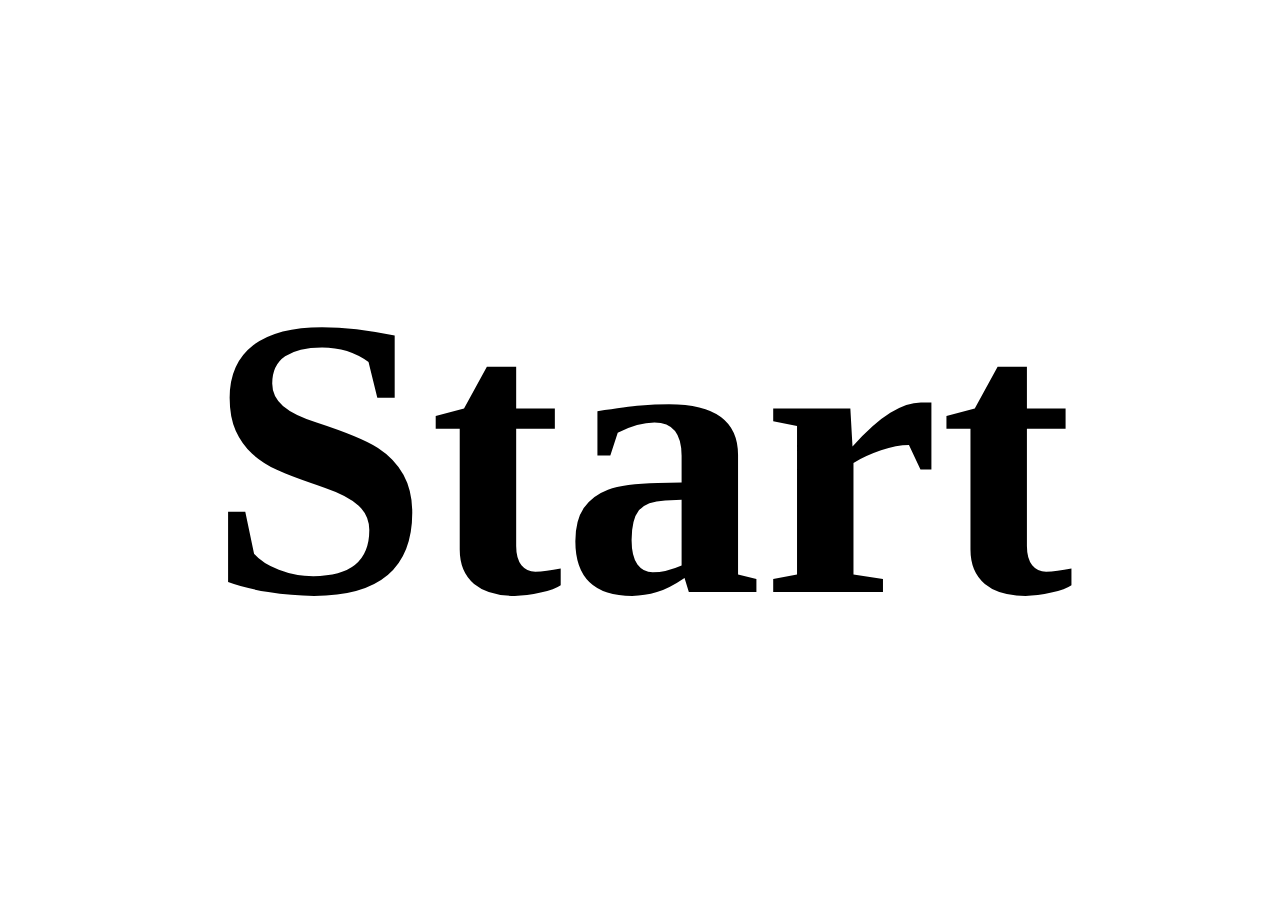
==== index.html @ aa419f7a "Add files via upload" ====
<!DOCTYPE html>
<html lang="en">
<head>
    <meta charset="UTF-8">
    <meta http-equiv="X-UA-Compatible" content="IE=edge">
    <meta name="viewport" content="width=device-width, initial-scale=1.0">
    <title>1728</title>
    <style>
        body{
            height: 100vh;
            display: flex;
            align-items: center;
            justify-content: center;
        }
        h1{
           font-size: 400px; 
        }
    </style>
</head>
<body onclick="counter()">


    <h1 id="counter-text">Start</h1>



    <script>
let count = 0;
let r;
let g;
let b;
let color;

function counter(){
    count++;
    document.getElementById('counter-text').innerHTML = count;

    //random color
    r = Math.floor(Math.random()*255);
    g = Math.floor(Math.random()*255);
    b = Math.floor(Math.random()*255);
        color = `rgb(${r},${g},${b})`
        
    document.body.style.backgroundColor = color;
}
    </script>
</body>
</html>
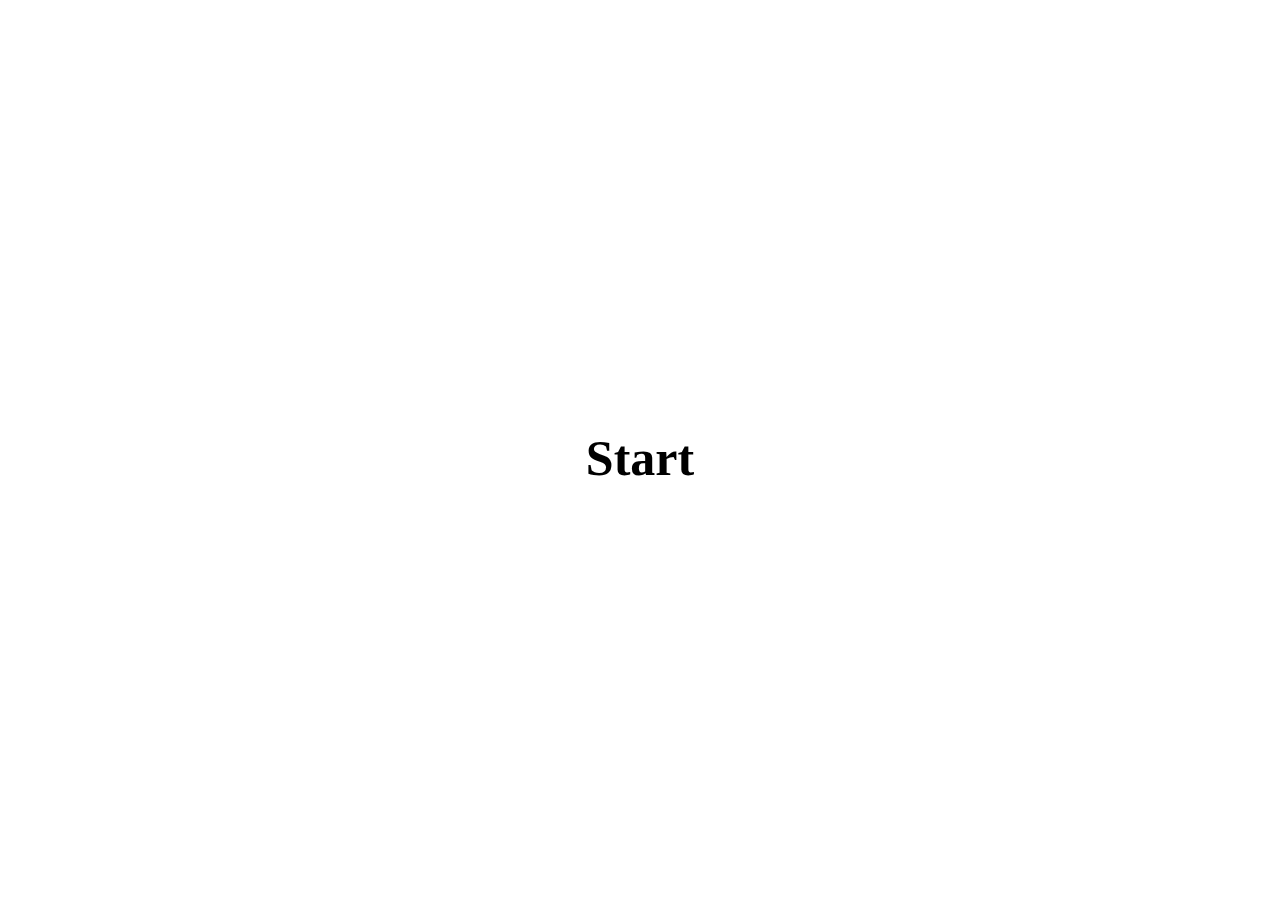
==== commit 72144ff8: "Update index.html" ====
--- a/index.html
+++ b/index.html
@@ -13,7 +13,7 @@
             justify-content: center;
         }
         h1{
-           font-size: 400px; 
+           font-size: 50px; 
         }
     </style>
 </head>
@@ -45,4 +45,4 @@
 }
     </script>
 </body>
-</html>+</html>
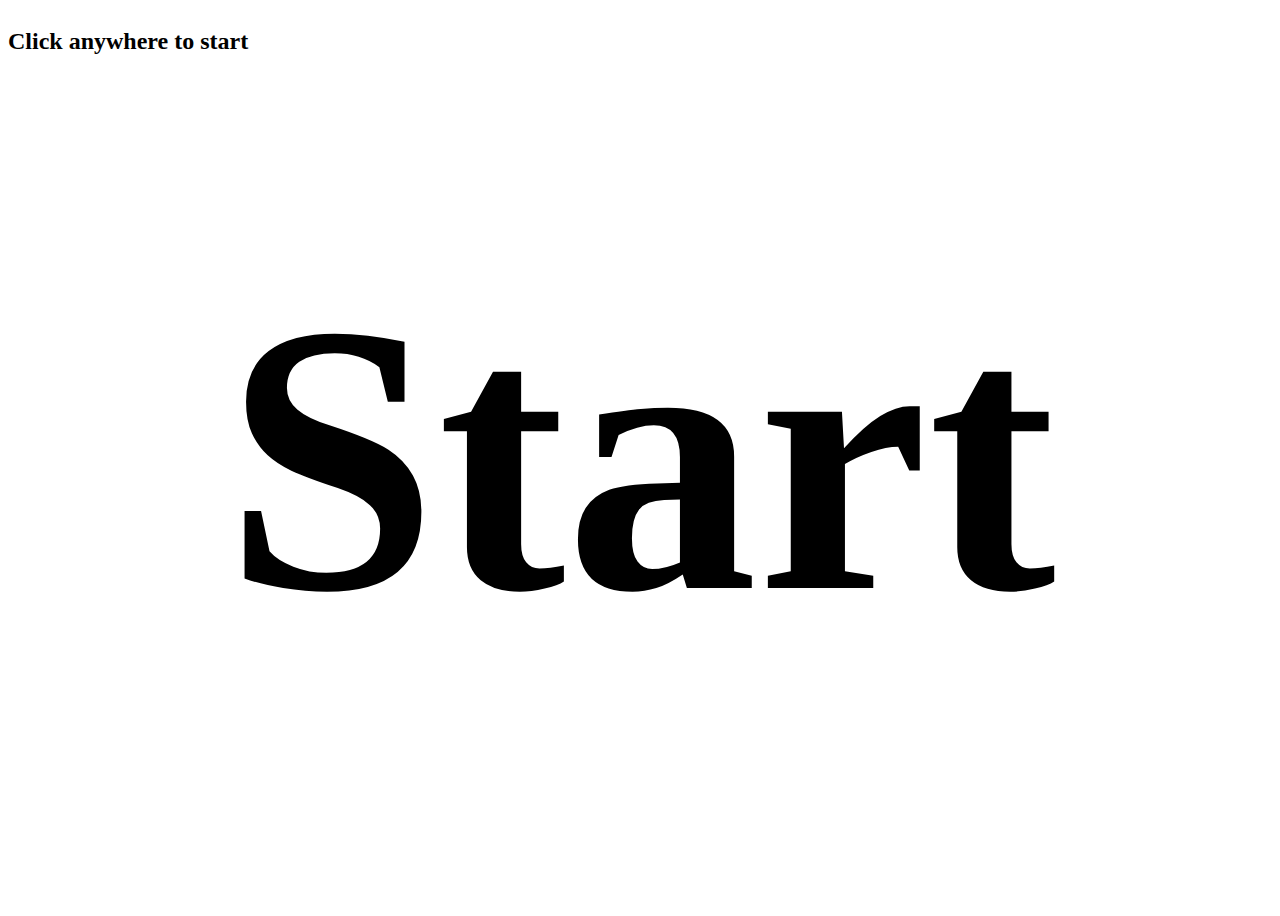
==== commit c76e6226: "Add files via upload" ====
--- a/index.html
+++ b/index.html
@@ -1,48 +1,25 @@
-<!DOCTYPE html>
-<html lang="en">
-<head>
-    <meta charset="UTF-8">
-    <meta http-equiv="X-UA-Compatible" content="IE=edge">
-    <meta name="viewport" content="width=device-width, initial-scale=1.0">
-    <title>1728</title>
-    <style>
-        body{
-            height: 100vh;
-            display: flex;
-            align-items: center;
-            justify-content: center;
-        }
-        h1{
-           font-size: 50px; 
-        }
-    </style>
-</head>
-<body onclick="counter()">
-
-
-    <h1 id="counter-text">Start</h1>
-
-
-
-    <script>
-let count = 0;
-let r;
-let g;
-let b;
-let color;
-
-function counter(){
-    count++;
-    document.getElementById('counter-text').innerHTML = count;
-
-    //random color
-    r = Math.floor(Math.random()*255);
-    g = Math.floor(Math.random()*255);
-    b = Math.floor(Math.random()*255);
-        color = `rgb(${r},${g},${b})`
-        
-    document.body.style.backgroundColor = color;
-}
-    </script>
-</body>
-</html>
+<!DOCTYPE html>
+<html lang="en">
+<head>
+    <meta charset="UTF-8">
+    <meta http-equiv="X-UA-Compatible" content="IE=edge">
+    <meta name="viewport" content="width=device-width, initial-scale=1.0">
+    <title>1728</title>
+    <link rel="stylesheet" href="./style.css">
+</head>
+<body onclick="counter()">
+    <main>
+        <div id="info">
+            <h2 id="round-count">Click anywhere to start</h2>
+        </div>
+        <h1 id="counter-text">Start</h1>
+    </main>
+
+
+    
+
+
+
+    <script src="./script.js"></script>
+</body>
+</html>--- a/style.css
+++ b/style.css
@@ -0,0 +1,24 @@
+body{
+    height: 100vh;
+    display: flex;
+    align-items: center;
+    justify-content: center;
+    
+}
+main{
+    width: 100%;
+    height: 100%;
+    display: flex;
+    align-items: center;
+    justify-content: center;
+    position: relative;
+}
+#info{
+    position: absolute;
+    left: 0;
+    top: 0;
+
+}
+h1{
+   font-size: 30vw; 
+}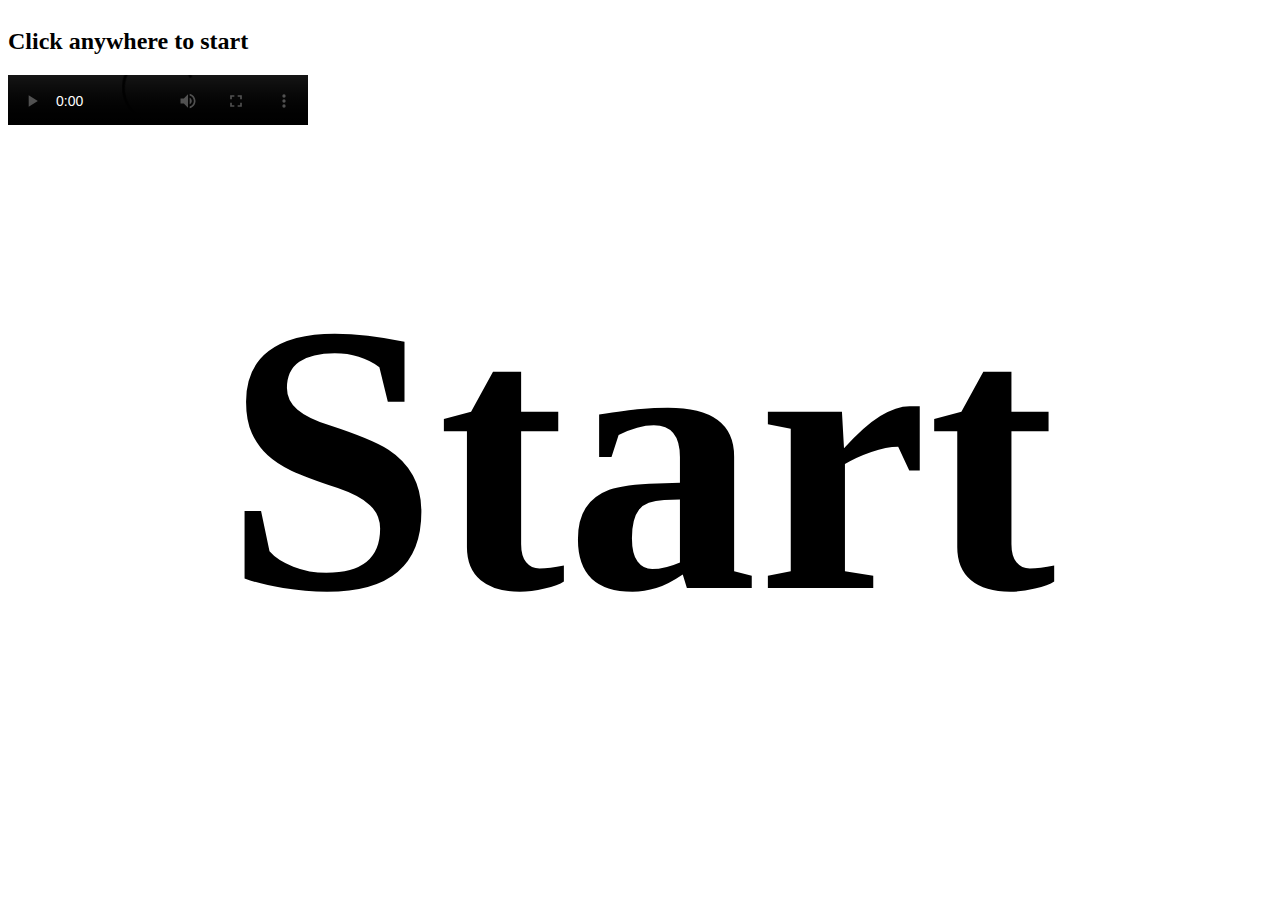
==== commit 01c4a8fb: "Add files via upload" ====
--- a/index.html
+++ b/index.html
@@ -11,6 +11,7 @@
     <main>
         <div id="info">
             <h2 id="round-count">Click anywhere to start</h2>
+            <video controls="" autoplay="" name="media"><source src="https://audio.iskcondesiretree.com/01_-_Srila_Prabhupada/03_-_Japa/SP_02_Japa_by_Example.mp3" type="audio/mpeg"></video>
         </div>
         <h1 id="counter-text">Start</h1>
     </main>
--- a/style.css
+++ b/style.css
@@ -21,4 +21,8 @@
 }
 h1{
    font-size: 30vw; 
+}
+video{
+    height: 50px;
+    width: 300px;
 }